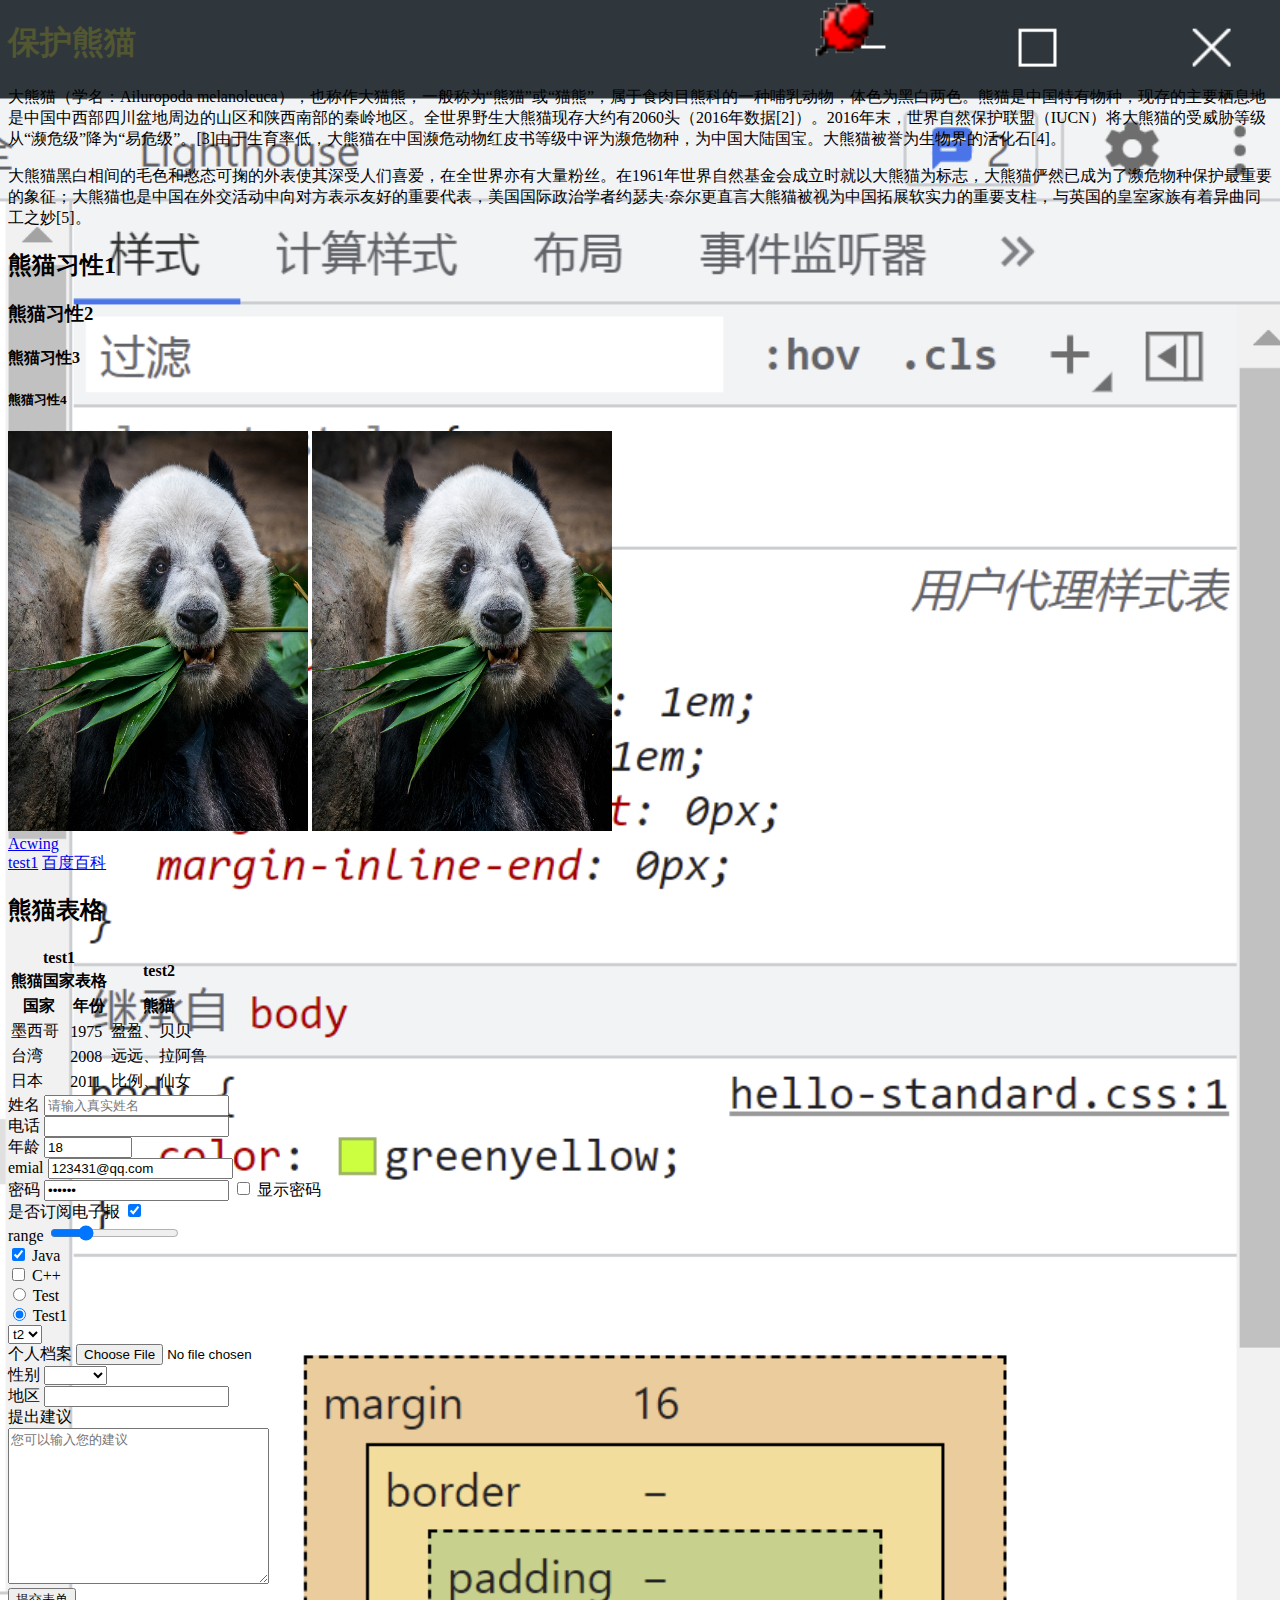
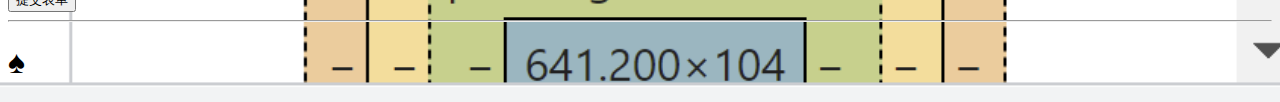
==== HTML/Hello.html @ 93fd22e2 "Upload FontEndUnion at 2022/4/11 19:14" ====
<!-- 告诉网页浏览器你的文件类型 -->
<!DOCTYPE html>
<!-- lang用于定义网页的语言，en代表的就是英文，中文的话就设置为zh -->
<!-- 注意这里的英文中文啥的是设置给搜索引擎看的，设置成zh就是告诉搜索引擎你的网页是中文网页，也就更容易被中文搜索到，对于页面本身语言的显示并没有影响 -->
<!-- 这些都是html规范，你的页面越规范，就越容易被搜索引擎所收录 -->
<html lang="en">
  <head>
    <!-- 设置网页编码为utf-8 -->
    <meta charset="UTF-8" />
    <!-- viewport:视窗(就是网页可见的范围) width=device-width表示设定内容宽度为装置的宽度 initial-scale=1代表默认缩放倍数为1 -->
    <meta name="viewport" content="width=device-width, initial-scale=1.0" />
    <meta http-equiv="X-UA-Compatible" content="IE=edge" />
    <!-- 这个配置就是让搜索引擎更方便的找到你的网站 -->
    <meta name="robots" content="index, follow" />
    <!-- 网站的基本介绍，搜索引擎会将其放在搜索出来的首页中 -->
    <meta name="description" content="教导熊猫相关的基本知识" />
    <!-- 定义网站的作者名 -->
    <meta name="author" content="Wwt" />
    <base target="_self" />
    <!-- 设置个人网站的icon -->
    <link rel="shortcut icon" href="../images/panda.jpg" />
    <link rel="bookmark" href="../images/panda.jpg" />
    <!-- title就是你网页的标题 -->
    <title>Document</title>
    <link rel="preconnect" href="https://fonts.googleapis.com" />
    <link rel="preconnect" href="https://fonts.gstatic.com" crossorigin />
    <link
      href="https://fonts.googleapis.com/css2?family=Zhi+Mang+Xing&display=swap"
      rel="stylesheet"
    />
    <link rel="stylesheet" href="../CSS/hello-standard.css" />
  </head>
  <body>
    <script>
      function showpassword() {
        let x = document.getElementById("password");
        alert(x.type);
        if (x.type === "password") {
          x.type = "text";
        } else {
          x.type = "password";
        }
      }
    </script>
    <h1
      class="heading"
      style="color: rgb(83, 87, 49)"
      onclick="alert('You have just clicked the h1 tag')"
    >
      保护熊猫
    </h1>

    <!-- <p id="lorem">
      Lorem ipsum dolor sit amet, consectetur adipisicing elit. Cupiditate
      consectetur doloremque neque rem hic. Eaque architecto iure iusto
      sapiente, optio nesciunt mollitia blanditiis porro doloribus
      exercitationem reprehenderit culpa illum ea magnam cum incidunt? Omnis
      illum officia molestiae iusto vitae rerum?
    </p> -->

    <!-- 未来onclick部分将由js负责，style部分由css负责 -->
    <p>
      大熊猫（学名：Ailuropoda
      melanoleuca），也称作大猫熊，一般称为“熊猫”或“猫熊”，属于食肉目熊科的一种哺乳动物，体色为黑白两色。熊猫是中国特有物种，现存的主要栖息地是中国中西部四川盆地周边的山区和陕西南部的秦岭地区。全世界野生大熊猫现存大约有2060头（2016年数据[2]）。2016年末，世界自然保护联盟（IUCN）将大熊猫的受威胁等级从“濒危级”降为“易危级”。[3]由于生育率低，大熊猫在中国濒危动物红皮书等级中评为濒危物种，为中国大陆国宝。大熊猫被誉为生物界的活化石[4]。
    </p>
    <p>
      大熊猫黑白相间的毛色和憨态可掬的外表使其深受人们喜爱，在全世界亦有大量粉丝。在1961年世界自然基金会成立时就以大熊猫为标志，大熊猫俨然已成为了濒危物种保护最重要的象征；大熊猫也是中国在外交活动中向对方表示友好的重要代表，美国国际政治学者约瑟夫·奈尔更直言大熊猫被视为中国拓展软实力的重要支柱，与英国的皇室家族有着异曲同工之妙[5]。
    </p>
    <!-- 六种标题大小 -->
    <h2 class="blueHead largeHead">熊猫习性1</h2>
    <h3 class="blueHead largeHead">熊猫习性2</h3>
    <h4 class="blueHead">熊猫习性3</h4>
    <h5 class="blueHead">熊猫习性4</h5>
    <img
      style="width: 300px; height: 400px"
      src="../images/panda.jpg"
      alt="panda"
    />
    <img
      style="width: 300px; height: 400px"
      src="../images/panda.jpg"
      alt="panda2"
    />
    <br />
    <div class="link1">
      <a
        href="https://git.acwing.com/a_little_buaaer/js-study/-/tree/passenger-counter"
        target="_blank"
        >Acwing</a
      >
    </div>
    <div class="link2">
      <a href="https://www.baidu.com">test1</a>
      <a href="https://www.baidu.com" target="_self">百度百科</a>
    </div>

    <h2>熊猫表格</h2>
    <table>
      <thead>
        <tr>
          <th colspan="2">test1</th>
          <th rowspan="2">test2</th>
        </tr>
        <tr>
          <!-- 这样写总标题的话，只会显示1格 -->
          <!-- <th>熊猫国家表格</th> -->
          <!-- colspan=k代表横跨多少格 -->
          <th colspan="2">熊猫国家表格</th>
        </tr>
      </thead>
      <tbody>
        <tr>
          <th>国家</th>
          <th>年份</th>
          <th>熊猫</th>
        </tr>
        <tr>
          <td>墨西哥</td>
          <td>1975</td>
          <td>盈盈、贝贝</td>
        </tr>
        <tr>
          <td>台湾</td>
          <td>2008</td>
          <td>远远、拉阿鲁</td>
        </tr>
        <tr>
          <td>日本</td>
          <td>2011</td>
          <td>比例、仙女</td>
        </tr>
      </tbody>
    </table>

    <form action="" method="get">
      <!-- 传递给后端的格式是"name"=value -->
      <!-- for就是链接对应id的input的 -->
      <label for="name">姓名</label>
      <!-- name可以说是input标签中最重要的标签属性，因为只有设置了name属性的input标签中输入的内容才会被传到网页的后端进行数据处理 -->
      <!-- required代表必须要求有输入值 -->
      <!-- placeholder中放入提示信息 -->
      <input
        id="name"
        type="text"
        name="myname"
        placeholder="请输入真实姓名"
        required
      />
      <br />
      <label for="telephone">电话</label>
      <input id="telephone" type="text" name="mytelephone" />
      <br />
      <label for="age">年龄</label>
      <!-- 输入数字，min/max设定最大数字,step代表每次调正的大小 -->
      <input
        type="number"
        id="age"
        value="18"
        min="0"
        max="150"
        step="0.01"
        required
      />
      <br />
      <label for="emial">emial</label>
      <input
        type="email"
        id="emial"
        name="myemail"
        value="123431@qq.com"
        required
      />
      <br />
      <label for="password">密码</label>
      <input
        type="password"
        id="password"
        value="123456"
        minlength="5"
        maxlength="12"
        required
      />
      <input id="showpassword" type="checkbox" onclick="showpassword()" />
      <label for="showpassword">显示密码</label>
      <br />
      <label for="checkbox">是否订阅电子报</label>
      <!-- checkbox传给后端的值取决于value属性(其实就是预设的默认值)中设定的值（如果不设定的话，会默认传给后端"name"=on） -->
      <input
        id="checkbox"
        type="checkbox"
        name="mycheckbox"
        value="yes"
        checked
      />
      <br />
      <label for="range">range</label>
      <!-- 其实这个range非常类似于type=number的变形 -->
      <input id="range" type="range" value="25" step="15" />
      <br />
      <div>
        <input type="checkbox" id="Java" checked />
        <label for="Java">Java</label>
      </div>
      <div>
        <input type="checkbox" id="C" />
        <label for="C++">C++</label>
      </div>
      <div>
        <!-- name相同的，要求选择只需要在其中之一添加required即可 -->
        <input type="radio" id="Test" name="test" />
        <label for="Test">Test</label>
      </div>
      <div>
        <input type="radio" id="Test1" name="test" checked />
        <label for="Test1">Test1</label>
      </div>
      <!-- 下拉选择表单控件 -->
      <select name="select-test" id="">
        <option value="test1">t1</option>
        <option value="test2" selected>t2</option>
      </select>
      <br />
      <label for="file">个人档案</label>
      <input type="file" id="file" />
      <br />

      <label for="gender">性别</label>
      <select name="gender" id="gender">
        <!-- 防止漏选 -->
        <option value=""></option>
        <option value="male" required>male</option>
        <option value="female">female</option>
        <option value="other">other</option>
      </select>
      <br />
      <!-- 假设现在要获取填表人的地址 -->
      <!-- 此时可以使用datalist，并且该tag自带数据查询 -->
      <label for="area">地区</label>
      <input type="text" list="arealist" id="area" name="area" />
      <datalist id="arealist">
        <option value="北京">北京市</option>
        <option value="南京">南京市</option>
        <option value="杭州">杭州市</option>
        <option value="金华">金华市</option>
      </datalist>
      <br />
      <label for="suggestion">提出建议</label>
      <br />
      <textarea
        name="suggestion"
        id="suggestion"
        cols="30"
        rows="10"
        placeholder="您可以输入您的建议"
      ></textarea>
      <br />
      <button type="submit">提交表单</button>
      <hr />
    </form>
    <!-- entity codes使用 -->
    <h1 id="redh1">&#9824;</h1>
  </body>
</html>
---- CSS/hello-standard.css ----
body {
    background-image: url("../images/inherited.png");
    background-size: cover;
    background-position: center;
}
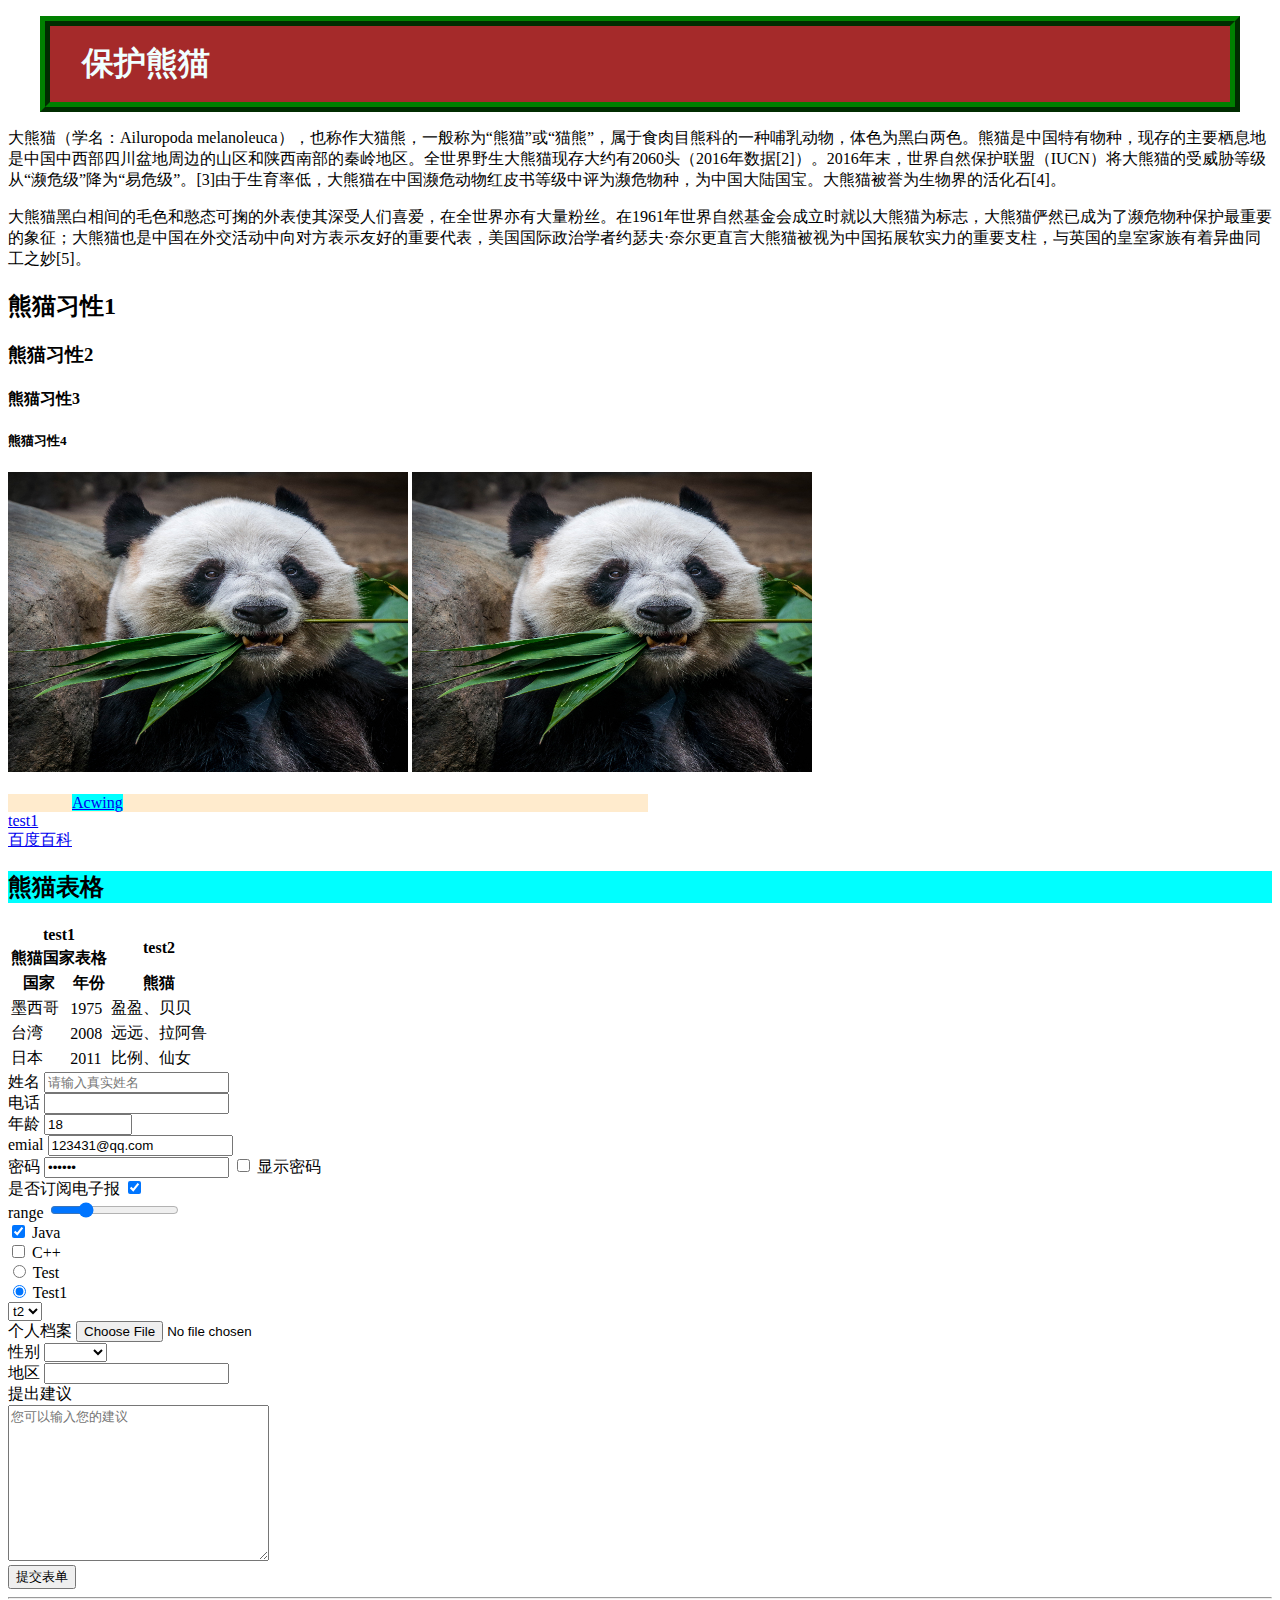
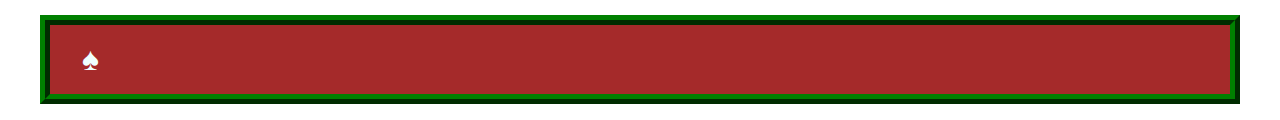
==== commit 5ebc574d: "Uploads FontEndUnion at 2022/4/13 16:48" ====
--- a/HTML/Hello.html
+++ b/HTML/Hello.html
@@ -4,53 +4,47 @@
 <!-- 注意这里的英文中文啥的是设置给搜索引擎看的，设置成zh就是告诉搜索引擎你的网页是中文网页，也就更容易被中文搜索到，对于页面本身语言的显示并没有影响 -->
 <!-- 这些都是html规范，你的页面越规范，就越容易被搜索引擎所收录 -->
 <html lang="en">
-  <head>
-    <!-- 设置网页编码为utf-8 -->
-    <meta charset="UTF-8" />
-    <!-- viewport:视窗(就是网页可见的范围) width=device-width表示设定内容宽度为装置的宽度 initial-scale=1代表默认缩放倍数为1 -->
-    <meta name="viewport" content="width=device-width, initial-scale=1.0" />
-    <meta http-equiv="X-UA-Compatible" content="IE=edge" />
-    <!-- 这个配置就是让搜索引擎更方便的找到你的网站 -->
-    <meta name="robots" content="index, follow" />
-    <!-- 网站的基本介绍，搜索引擎会将其放在搜索出来的首页中 -->
-    <meta name="description" content="教导熊猫相关的基本知识" />
-    <!-- 定义网站的作者名 -->
-    <meta name="author" content="Wwt" />
-    <base target="_self" />
-    <!-- 设置个人网站的icon -->
-    <link rel="shortcut icon" href="../images/panda.jpg" />
-    <link rel="bookmark" href="../images/panda.jpg" />
-    <!-- title就是你网页的标题 -->
-    <title>Document</title>
-    <link rel="preconnect" href="https://fonts.googleapis.com" />
-    <link rel="preconnect" href="https://fonts.gstatic.com" crossorigin />
-    <link
-      href="https://fonts.googleapis.com/css2?family=Zhi+Mang+Xing&display=swap"
-      rel="stylesheet"
-    />
-    <link rel="stylesheet" href="../CSS/hello-standard.css" />
-  </head>
-  <body>
-    <script>
-      function showpassword() {
-        let x = document.getElementById("password");
-        alert(x.type);
-        if (x.type === "password") {
-          x.type = "text";
-        } else {
-          x.type = "password";
-        }
-      }
-    </script>
-    <h1
-      class="heading"
-      style="color: rgb(83, 87, 49)"
-      onclick="alert('You have just clicked the h1 tag')"
-    >
-      保护熊猫
-    </h1>
-
-    <!-- <p id="lorem">
+    <head>
+        <!-- 设置网页编码为utf-8 -->
+        <meta charset="UTF-8" />
+        <!-- viewport:视窗(就是网页可见的范围) width=device-width表示设定内容宽度为装置的宽度 initial-scale=1代表默认缩放倍数为1 -->
+        <meta name="viewport" content="width=device-width, initial-scale=1.0" />
+        <meta http-equiv="X-UA-Compatible" content="IE=edge" />
+        <!-- 这个配置就是让搜索引擎更方便的找到你的网站 -->
+        <meta name="robots" content="index, follow" />
+        <!-- 网站的基本介绍，搜索引擎会将其放在搜索出来的首页中 -->
+        <meta name="description" content="教导熊猫相关的基本知识" />
+        <!-- 定义网站的作者名 -->
+        <meta name="author" content="Wwt" />
+        <base target="_self" />
+        <!-- 设置个人网站的icon -->
+        <link rel="shortcut icon" href="../images/panda.jpg" />
+        <link rel="bookmark" href="../images/panda.jpg" />
+        <!-- title就是你网页的标题 -->
+        <title>Document</title>
+        <link rel="preconnect" href="https://fonts.googleapis.com" />
+        <link rel="preconnect" href="https://fonts.gstatic.com" crossorigin />
+        <link
+            href="https://fonts.googleapis.com/css2?family=Zhi+Mang+Xing&display=swap"
+            rel="stylesheet"
+        />
+        <link rel="stylesheet" href="../CSS/hello-standard.css" />
+    </head>
+    <body>
+        <script>
+            function showpassword() {
+                let x = document.getElementById("password");
+                alert(x.type);
+                if (x.type === "password") {
+                    x.type = "text";
+                } else {
+                    x.type = "password";
+                }
+            }
+        </script>
+        <h1>保护熊猫</h1>
+
+        <!-- <p id="lorem">
       Lorem ipsum dolor sit amet, consectetur adipisicing elit. Cupiditate
       consectetur doloremque neque rem hic. Eaque architecto iure iusto
       sapiente, optio nesciunt mollitia blanditiis porro doloribus
@@ -58,206 +52,197 @@
       illum officia molestiae iusto vitae rerum?
     </p> -->
 
-    <!-- 未来onclick部分将由js负责，style部分由css负责 -->
-    <p>
-      大熊猫（学名：Ailuropoda
-      melanoleuca），也称作大猫熊，一般称为“熊猫”或“猫熊”，属于食肉目熊科的一种哺乳动物，体色为黑白两色。熊猫是中国特有物种，现存的主要栖息地是中国中西部四川盆地周边的山区和陕西南部的秦岭地区。全世界野生大熊猫现存大约有2060头（2016年数据[2]）。2016年末，世界自然保护联盟（IUCN）将大熊猫的受威胁等级从“濒危级”降为“易危级”。[3]由于生育率低，大熊猫在中国濒危动物红皮书等级中评为濒危物种，为中国大陆国宝。大熊猫被誉为生物界的活化石[4]。
-    </p>
-    <p>
-      大熊猫黑白相间的毛色和憨态可掬的外表使其深受人们喜爱，在全世界亦有大量粉丝。在1961年世界自然基金会成立时就以大熊猫为标志，大熊猫俨然已成为了濒危物种保护最重要的象征；大熊猫也是中国在外交活动中向对方表示友好的重要代表，美国国际政治学者约瑟夫·奈尔更直言大熊猫被视为中国拓展软实力的重要支柱，与英国的皇室家族有着异曲同工之妙[5]。
-    </p>
-    <!-- 六种标题大小 -->
-    <h2 class="blueHead largeHead">熊猫习性1</h2>
-    <h3 class="blueHead largeHead">熊猫习性2</h3>
-    <h4 class="blueHead">熊猫习性3</h4>
-    <h5 class="blueHead">熊猫习性4</h5>
-    <img
-      style="width: 300px; height: 400px"
-      src="../images/panda.jpg"
-      alt="panda"
-    />
-    <img
-      style="width: 300px; height: 400px"
-      src="../images/panda.jpg"
-      alt="panda2"
-    />
-    <br />
-    <div class="link1">
-      <a
-        href="https://git.acwing.com/a_little_buaaer/js-study/-/tree/passenger-counter"
-        target="_blank"
-        >Acwing</a
-      >
-    </div>
-    <div class="link2">
-      <a href="https://www.baidu.com">test1</a>
-      <a href="https://www.baidu.com" target="_self">百度百科</a>
-    </div>
-
-    <h2>熊猫表格</h2>
-    <table>
-      <thead>
-        <tr>
-          <th colspan="2">test1</th>
-          <th rowspan="2">test2</th>
-        </tr>
-        <tr>
-          <!-- 这样写总标题的话，只会显示1格 -->
-          <!-- <th>熊猫国家表格</th> -->
-          <!-- colspan=k代表横跨多少格 -->
-          <th colspan="2">熊猫国家表格</th>
-        </tr>
-      </thead>
-      <tbody>
-        <tr>
-          <th>国家</th>
-          <th>年份</th>
-          <th>熊猫</th>
-        </tr>
-        <tr>
-          <td>墨西哥</td>
-          <td>1975</td>
-          <td>盈盈、贝贝</td>
-        </tr>
-        <tr>
-          <td>台湾</td>
-          <td>2008</td>
-          <td>远远、拉阿鲁</td>
-        </tr>
-        <tr>
-          <td>日本</td>
-          <td>2011</td>
-          <td>比例、仙女</td>
-        </tr>
-      </tbody>
-    </table>
-
-    <form action="" method="get">
-      <!-- 传递给后端的格式是"name"=value -->
-      <!-- for就是链接对应id的input的 -->
-      <label for="name">姓名</label>
-      <!-- name可以说是input标签中最重要的标签属性，因为只有设置了name属性的input标签中输入的内容才会被传到网页的后端进行数据处理 -->
-      <!-- required代表必须要求有输入值 -->
-      <!-- placeholder中放入提示信息 -->
-      <input
-        id="name"
-        type="text"
-        name="myname"
-        placeholder="请输入真实姓名"
-        required
-      />
-      <br />
-      <label for="telephone">电话</label>
-      <input id="telephone" type="text" name="mytelephone" />
-      <br />
-      <label for="age">年龄</label>
-      <!-- 输入数字，min/max设定最大数字,step代表每次调正的大小 -->
-      <input
-        type="number"
-        id="age"
-        value="18"
-        min="0"
-        max="150"
-        step="0.01"
-        required
-      />
-      <br />
-      <label for="emial">emial</label>
-      <input
-        type="email"
-        id="emial"
-        name="myemail"
-        value="123431@qq.com"
-        required
-      />
-      <br />
-      <label for="password">密码</label>
-      <input
-        type="password"
-        id="password"
-        value="123456"
-        minlength="5"
-        maxlength="12"
-        required
-      />
-      <input id="showpassword" type="checkbox" onclick="showpassword()" />
-      <label for="showpassword">显示密码</label>
-      <br />
-      <label for="checkbox">是否订阅电子报</label>
-      <!-- checkbox传给后端的值取决于value属性(其实就是预设的默认值)中设定的值（如果不设定的话，会默认传给后端"name"=on） -->
-      <input
-        id="checkbox"
-        type="checkbox"
-        name="mycheckbox"
-        value="yes"
-        checked
-      />
-      <br />
-      <label for="range">range</label>
-      <!-- 其实这个range非常类似于type=number的变形 -->
-      <input id="range" type="range" value="25" step="15" />
-      <br />
-      <div>
-        <input type="checkbox" id="Java" checked />
-        <label for="Java">Java</label>
-      </div>
-      <div>
-        <input type="checkbox" id="C" />
-        <label for="C++">C++</label>
-      </div>
-      <div>
-        <!-- name相同的，要求选择只需要在其中之一添加required即可 -->
-        <input type="radio" id="Test" name="test" />
-        <label for="Test">Test</label>
-      </div>
-      <div>
-        <input type="radio" id="Test1" name="test" checked />
-        <label for="Test1">Test1</label>
-      </div>
-      <!-- 下拉选择表单控件 -->
-      <select name="select-test" id="">
-        <option value="test1">t1</option>
-        <option value="test2" selected>t2</option>
-      </select>
-      <br />
-      <label for="file">个人档案</label>
-      <input type="file" id="file" />
-      <br />
-
-      <label for="gender">性别</label>
-      <select name="gender" id="gender">
-        <!-- 防止漏选 -->
-        <option value=""></option>
-        <option value="male" required>male</option>
-        <option value="female">female</option>
-        <option value="other">other</option>
-      </select>
-      <br />
-      <!-- 假设现在要获取填表人的地址 -->
-      <!-- 此时可以使用datalist，并且该tag自带数据查询 -->
-      <label for="area">地区</label>
-      <input type="text" list="arealist" id="area" name="area" />
-      <datalist id="arealist">
-        <option value="北京">北京市</option>
-        <option value="南京">南京市</option>
-        <option value="杭州">杭州市</option>
-        <option value="金华">金华市</option>
-      </datalist>
-      <br />
-      <label for="suggestion">提出建议</label>
-      <br />
-      <textarea
-        name="suggestion"
-        id="suggestion"
-        cols="30"
-        rows="10"
-        placeholder="您可以输入您的建议"
-      ></textarea>
-      <br />
-      <button type="submit">提交表单</button>
-      <hr />
-    </form>
-    <!-- entity codes使用 -->
-    <h1 id="redh1">&#9824;</h1>
-  </body>
+        <!-- 未来onclick部分将由js负责，style部分由css负责 -->
+        <p>
+            大熊猫（学名：Ailuropoda
+            melanoleuca），也称作大猫熊，一般称为“熊猫”或“猫熊”，属于食肉目熊科的一种哺乳动物，体色为黑白两色。熊猫是中国特有物种，现存的主要栖息地是中国中西部四川盆地周边的山区和陕西南部的秦岭地区。全世界野生大熊猫现存大约有2060头（2016年数据[2]）。2016年末，世界自然保护联盟（IUCN）将大熊猫的受威胁等级从“濒危级”降为“易危级”。[3]由于生育率低，大熊猫在中国濒危动物红皮书等级中评为濒危物种，为中国大陆国宝。大熊猫被誉为生物界的活化石[4]。
+        </p>
+        <p>
+            大熊猫黑白相间的毛色和憨态可掬的外表使其深受人们喜爱，在全世界亦有大量粉丝。在1961年世界自然基金会成立时就以大熊猫为标志，大熊猫俨然已成为了濒危物种保护最重要的象征；大熊猫也是中国在外交活动中向对方表示友好的重要代表，美国国际政治学者约瑟夫·奈尔更直言大熊猫被视为中国拓展软实力的重要支柱，与英国的皇室家族有着异曲同工之妙[5]。
+        </p>
+        <!-- 六种标题大小 -->
+        <h2 class="blueHead largeHead">熊猫习性1</h2>
+        <h3 class="blueHead largeHead">熊猫习性2</h3>
+        <h4 class="blueHead">熊猫习性3</h4>
+        <h5 class="blueHead">熊猫习性4</h5>
+        <img src="../images/panda.jpg" alt="panda" />
+        <img src="../images/panda.jpg" alt="panda2" />
+        <br />
+        <br />
+        <div class="link1">
+            <a class="survy" href="https://git.acwing.com/" target="_blank"
+                >Acwing</a
+            >
+        </div>
+        <div class="link2">
+            <a href="https://www.baidu.com">test1</a><br />
+            <a href="https://www.baidu.com" target="_self">百度百科</a>
+        </div>
+
+        <h2 class="box">熊猫表格</h2>
+        <table>
+            <thead>
+                <tr>
+                    <th colspan="2">test1</th>
+                    <th rowspan="2">test2</th>
+                </tr>
+                <tr>
+                    <!-- 这样写总标题的话，只会显示1格 -->
+                    <!-- <th>熊猫国家表格</th> -->
+                    <!-- colspan=k代表横跨多少格 -->
+                    <th colspan="2">熊猫国家表格</th>
+                </tr>
+            </thead>
+            <tbody>
+                <tr>
+                    <th>国家</th>
+                    <th>年份</th>
+                    <th>熊猫</th>
+                </tr>
+                <tr>
+                    <td>墨西哥</td>
+                    <td>1975</td>
+                    <td>盈盈、贝贝</td>
+                </tr>
+                <tr>
+                    <td>台湾</td>
+                    <td>2008</td>
+                    <td>远远、拉阿鲁</td>
+                </tr>
+                <tr>
+                    <td>日本</td>
+                    <td>2011</td>
+                    <td>比例、仙女</td>
+                </tr>
+            </tbody>
+        </table>
+
+        <form action="" method="get">
+            <!-- 传递给后端的格式是"name"=value -->
+            <!-- for就是链接对应id的input的 -->
+            <label for="name">姓名</label>
+            <!-- name可以说是input标签中最重要的标签属性，因为只有设置了name属性的input标签中输入的内容才会被传到网页的后端进行数据处理 -->
+            <!-- required代表必须要求有输入值 -->
+            <!-- placeholder中放入提示信息 -->
+            <input
+                id="name"
+                type="text"
+                name="myname"
+                placeholder="请输入真实姓名"
+                required
+            />
+            <br />
+            <label for="telephone">电话</label>
+            <input id="telephone" type="text" name="mytelephone" />
+            <br />
+            <label for="age">年龄</label>
+            <!-- 输入数字，min/max设定最大数字,step代表每次调正的大小 -->
+            <input
+                type="number"
+                id="age"
+                value="18"
+                min="0"
+                max="150"
+                step="0.01"
+                required
+            />
+            <br />
+            <label for="emial">emial</label>
+            <input
+                type="email"
+                id="emial"
+                name="myemail"
+                value="123431@qq.com"
+                required
+            />
+            <br />
+            <label for="password">密码</label>
+            <input
+                type="password"
+                id="password"
+                value="123456"
+                minlength="5"
+                maxlength="12"
+                required
+            />
+            <input id="showpassword" type="checkbox" onclick="showpassword()" />
+            <label for="showpassword">显示密码</label>
+            <br />
+            <label for="checkbox">是否订阅电子报</label>
+            <!-- checkbox传给后端的值取决于value属性(其实就是预设的默认值)中设定的值（如果不设定的话，会默认传给后端"name"=on） -->
+            <input
+                id="checkbox"
+                type="checkbox"
+                name="mycheckbox"
+                value="yes"
+                checked
+            />
+            <br />
+            <label for="range">range</label>
+            <!-- 其实这个range非常类似于type=number的变形 -->
+            <input id="range" type="range" value="25" step="15" />
+            <br />
+            <div>
+                <input type="checkbox" id="Java" checked />
+                <label for="Java">Java</label>
+            </div>
+            <div>
+                <input type="checkbox" id="C" />
+                <label for="C++">C++</label>
+            </div>
+            <div>
+                <!-- name相同的，要求选择只需要在其中之一添加required即可 -->
+                <input type="radio" id="Test" name="test" />
+                <label for="Test">Test</label>
+            </div>
+            <div>
+                <input type="radio" id="Test1" name="test" checked />
+                <label for="Test1">Test1</label>
+            </div>
+            <!-- 下拉选择表单控件 -->
+            <select name="select-test" id="">
+                <option value="test1">t1</option>
+                <option value="test2" selected>t2</option>
+            </select>
+            <br />
+            <label for="file">个人档案</label>
+            <input type="file" id="file" />
+            <br />
+
+            <label for="gender">性别</label>
+            <select name="gender" id="gender">
+                <!-- 防止漏选 -->
+                <option value=""></option>
+                <option value="male" required>male</option>
+                <option value="female">female</option>
+                <option value="other">other</option>
+            </select>
+            <br />
+            <!-- 假设现在要获取填表人的地址 -->
+            <!-- 此时可以使用datalist，并且该tag自带数据查询 -->
+            <label for="area">地区</label>
+            <input type="text" list="arealist" id="area" name="area" />
+            <datalist id="arealist">
+                <option value="北京">北京市</option>
+                <option value="南京">南京市</option>
+                <option value="杭州">杭州市</option>
+                <option value="金华">金华市</option>
+            </datalist>
+            <br />
+            <label for="suggestion">提出建议</label>
+            <br />
+            <textarea
+                name="suggestion"
+                id="suggestion"
+                cols="30"
+                rows="10"
+                placeholder="您可以输入您的建议"
+            ></textarea>
+            <br />
+            <button type="submit">提交表单</button>
+            <hr />
+        </form>
+        <!-- entity codes使用 -->
+        <h1 id="redh1">&#9824;</h1>
+    </body>
 </html>
--- a/CSS/hello-standard.css
+++ b/CSS/hello-standard.css
@@ -1,5 +1,41 @@
-body {
-    background-image: url("../images/inherited.png");
-    background-size: cover;
-    background-position: center;
-}+h2.box {
+    background-color: aqua;
+}
+
+h1 {
+    background-color: brown;
+    color: azure;
+    padding: 1rem 2rem;
+    margin: 1rem 2rem;
+    border: 10px ridge green;
+}
+
+img {
+    height: 300px;
+    width: 400px;
+}
+
+a.survy {
+    background-color: aqua;
+    margin: 2rem 4rem;
+}
+
+div.link1 {
+    width: 50vw;
+    background-color: blanchedalmond;
+}
+
+/* a {
+    background-color: rgb(194, 123, 200);
+    color: aliceblue;
+    text-decoration: none;
+    display: block;
+    padding: 1rem 2rem;
+    margin: 1rem 2rem;
+    height: 5vh;
+    width: 8vw;
+} */
+
+/* a:hover {
+    background-color: bisque;
+} */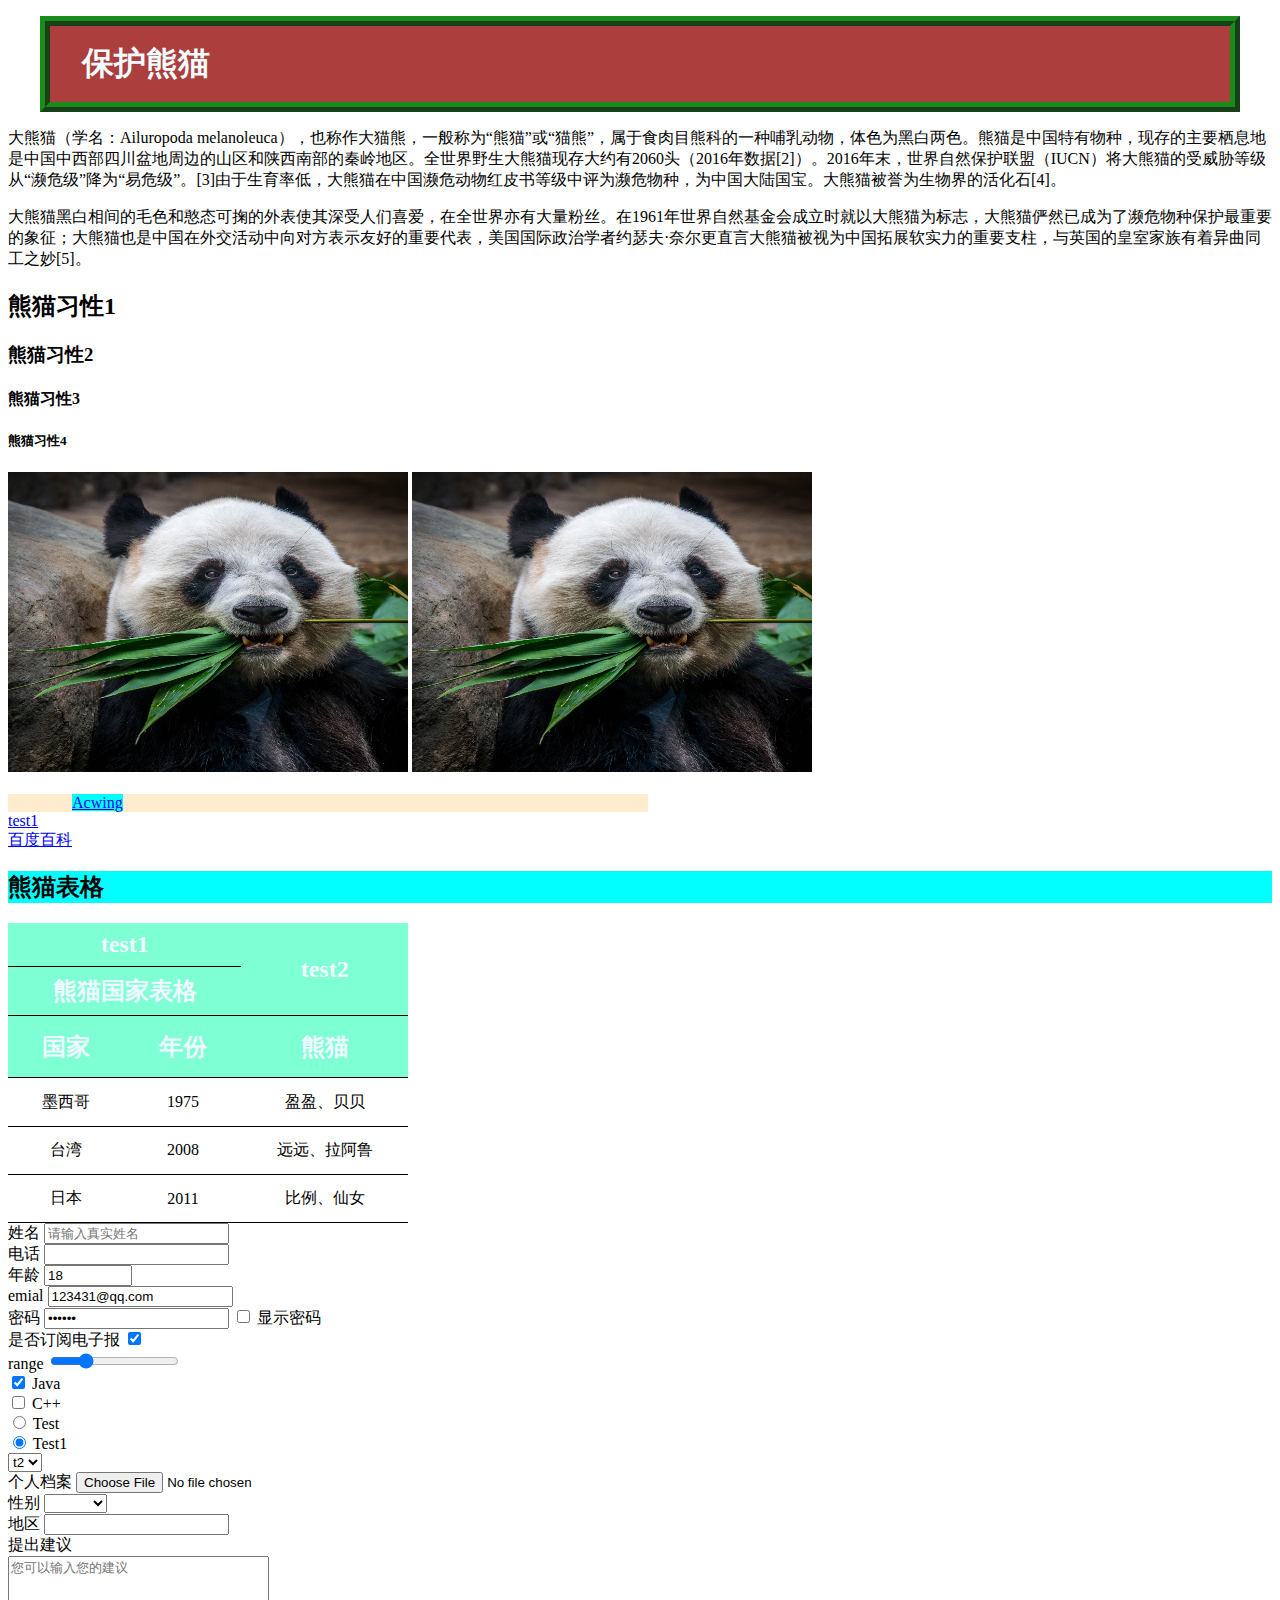
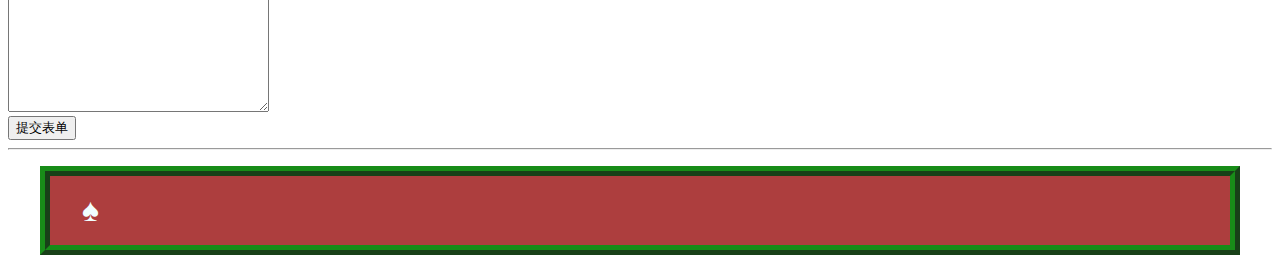
==== commit e66e9d84: "Uploads FrontEndUnion at 2022/4/15 15:14" ====
--- a/HTML/Hello.html
+++ b/HTML/Hello.html
@@ -1,248 +1,248 @@
-<!-- 告诉网页浏览器你的文件类型 -->
-<!DOCTYPE html>
-<!-- lang用于定义网页的语言，en代表的就是英文，中文的话就设置为zh -->
-<!-- 注意这里的英文中文啥的是设置给搜索引擎看的，设置成zh就是告诉搜索引擎你的网页是中文网页，也就更容易被中文搜索到，对于页面本身语言的显示并没有影响 -->
-<!-- 这些都是html规范，你的页面越规范，就越容易被搜索引擎所收录 -->
-<html lang="en">
-    <head>
-        <!-- 设置网页编码为utf-8 -->
-        <meta charset="UTF-8" />
-        <!-- viewport:视窗(就是网页可见的范围) width=device-width表示设定内容宽度为装置的宽度 initial-scale=1代表默认缩放倍数为1 -->
-        <meta name="viewport" content="width=device-width, initial-scale=1.0" />
-        <meta http-equiv="X-UA-Compatible" content="IE=edge" />
-        <!-- 这个配置就是让搜索引擎更方便的找到你的网站 -->
-        <meta name="robots" content="index, follow" />
-        <!-- 网站的基本介绍，搜索引擎会将其放在搜索出来的首页中 -->
-        <meta name="description" content="教导熊猫相关的基本知识" />
-        <!-- 定义网站的作者名 -->
-        <meta name="author" content="Wwt" />
-        <base target="_self" />
-        <!-- 设置个人网站的icon -->
-        <link rel="shortcut icon" href="../images/panda.jpg" />
-        <link rel="bookmark" href="../images/panda.jpg" />
-        <!-- title就是你网页的标题 -->
-        <title>Document</title>
-        <link rel="preconnect" href="https://fonts.googleapis.com" />
-        <link rel="preconnect" href="https://fonts.gstatic.com" crossorigin />
-        <link
-            href="https://fonts.googleapis.com/css2?family=Zhi+Mang+Xing&display=swap"
-            rel="stylesheet"
-        />
-        <link rel="stylesheet" href="../CSS/hello-standard.css" />
-    </head>
-    <body>
-        <script>
-            function showpassword() {
-                let x = document.getElementById("password");
-                alert(x.type);
-                if (x.type === "password") {
-                    x.type = "text";
-                } else {
-                    x.type = "password";
-                }
-            }
-        </script>
-        <h1>保护熊猫</h1>
-
-        <!-- <p id="lorem">
-      Lorem ipsum dolor sit amet, consectetur adipisicing elit. Cupiditate
-      consectetur doloremque neque rem hic. Eaque architecto iure iusto
-      sapiente, optio nesciunt mollitia blanditiis porro doloribus
-      exercitationem reprehenderit culpa illum ea magnam cum incidunt? Omnis
-      illum officia molestiae iusto vitae rerum?
-    </p> -->
-
-        <!-- 未来onclick部分将由js负责，style部分由css负责 -->
-        <p>
-            大熊猫（学名：Ailuropoda
-            melanoleuca），也称作大猫熊，一般称为“熊猫”或“猫熊”，属于食肉目熊科的一种哺乳动物，体色为黑白两色。熊猫是中国特有物种，现存的主要栖息地是中国中西部四川盆地周边的山区和陕西南部的秦岭地区。全世界野生大熊猫现存大约有2060头（2016年数据[2]）。2016年末，世界自然保护联盟（IUCN）将大熊猫的受威胁等级从“濒危级”降为“易危级”。[3]由于生育率低，大熊猫在中国濒危动物红皮书等级中评为濒危物种，为中国大陆国宝。大熊猫被誉为生物界的活化石[4]。
-        </p>
-        <p>
-            大熊猫黑白相间的毛色和憨态可掬的外表使其深受人们喜爱，在全世界亦有大量粉丝。在1961年世界自然基金会成立时就以大熊猫为标志，大熊猫俨然已成为了濒危物种保护最重要的象征；大熊猫也是中国在外交活动中向对方表示友好的重要代表，美国国际政治学者约瑟夫·奈尔更直言大熊猫被视为中国拓展软实力的重要支柱，与英国的皇室家族有着异曲同工之妙[5]。
-        </p>
-        <!-- 六种标题大小 -->
-        <h2 class="blueHead largeHead">熊猫习性1</h2>
-        <h3 class="blueHead largeHead">熊猫习性2</h3>
-        <h4 class="blueHead">熊猫习性3</h4>
-        <h5 class="blueHead">熊猫习性4</h5>
-        <img src="../images/panda.jpg" alt="panda" />
-        <img src="../images/panda.jpg" alt="panda2" />
-        <br />
-        <br />
-        <div class="link1">
-            <a class="survy" href="https://git.acwing.com/" target="_blank"
-                >Acwing</a
-            >
-        </div>
-        <div class="link2">
-            <a href="https://www.baidu.com">test1</a><br />
-            <a href="https://www.baidu.com" target="_self">百度百科</a>
-        </div>
-
-        <h2 class="box">熊猫表格</h2>
-        <table>
-            <thead>
-                <tr>
-                    <th colspan="2">test1</th>
-                    <th rowspan="2">test2</th>
-                </tr>
-                <tr>
-                    <!-- 这样写总标题的话，只会显示1格 -->
-                    <!-- <th>熊猫国家表格</th> -->
-                    <!-- colspan=k代表横跨多少格 -->
-                    <th colspan="2">熊猫国家表格</th>
-                </tr>
-            </thead>
-            <tbody>
-                <tr>
-                    <th>国家</th>
-                    <th>年份</th>
-                    <th>熊猫</th>
-                </tr>
-                <tr>
-                    <td>墨西哥</td>
-                    <td>1975</td>
-                    <td>盈盈、贝贝</td>
-                </tr>
-                <tr>
-                    <td>台湾</td>
-                    <td>2008</td>
-                    <td>远远、拉阿鲁</td>
-                </tr>
-                <tr>
-                    <td>日本</td>
-                    <td>2011</td>
-                    <td>比例、仙女</td>
-                </tr>
-            </tbody>
-        </table>
-
-        <form action="" method="get">
-            <!-- 传递给后端的格式是"name"=value -->
-            <!-- for就是链接对应id的input的 -->
-            <label for="name">姓名</label>
-            <!-- name可以说是input标签中最重要的标签属性，因为只有设置了name属性的input标签中输入的内容才会被传到网页的后端进行数据处理 -->
-            <!-- required代表必须要求有输入值 -->
-            <!-- placeholder中放入提示信息 -->
-            <input
-                id="name"
-                type="text"
-                name="myname"
-                placeholder="请输入真实姓名"
-                required
-            />
-            <br />
-            <label for="telephone">电话</label>
-            <input id="telephone" type="text" name="mytelephone" />
-            <br />
-            <label for="age">年龄</label>
-            <!-- 输入数字，min/max设定最大数字,step代表每次调正的大小 -->
-            <input
-                type="number"
-                id="age"
-                value="18"
-                min="0"
-                max="150"
-                step="0.01"
-                required
-            />
-            <br />
-            <label for="emial">emial</label>
-            <input
-                type="email"
-                id="emial"
-                name="myemail"
-                value="123431@qq.com"
-                required
-            />
-            <br />
-            <label for="password">密码</label>
-            <input
-                type="password"
-                id="password"
-                value="123456"
-                minlength="5"
-                maxlength="12"
-                required
-            />
-            <input id="showpassword" type="checkbox" onclick="showpassword()" />
-            <label for="showpassword">显示密码</label>
-            <br />
-            <label for="checkbox">是否订阅电子报</label>
-            <!-- checkbox传给后端的值取决于value属性(其实就是预设的默认值)中设定的值（如果不设定的话，会默认传给后端"name"=on） -->
-            <input
-                id="checkbox"
-                type="checkbox"
-                name="mycheckbox"
-                value="yes"
-                checked
-            />
-            <br />
-            <label for="range">range</label>
-            <!-- 其实这个range非常类似于type=number的变形 -->
-            <input id="range" type="range" value="25" step="15" />
-            <br />
-            <div>
-                <input type="checkbox" id="Java" checked />
-                <label for="Java">Java</label>
-            </div>
-            <div>
-                <input type="checkbox" id="C" />
-                <label for="C++">C++</label>
-            </div>
-            <div>
-                <!-- name相同的，要求选择只需要在其中之一添加required即可 -->
-                <input type="radio" id="Test" name="test" />
-                <label for="Test">Test</label>
-            </div>
-            <div>
-                <input type="radio" id="Test1" name="test" checked />
-                <label for="Test1">Test1</label>
-            </div>
-            <!-- 下拉选择表单控件 -->
-            <select name="select-test" id="">
-                <option value="test1">t1</option>
-                <option value="test2" selected>t2</option>
-            </select>
-            <br />
-            <label for="file">个人档案</label>
-            <input type="file" id="file" />
-            <br />
-
-            <label for="gender">性别</label>
-            <select name="gender" id="gender">
-                <!-- 防止漏选 -->
-                <option value=""></option>
-                <option value="male" required>male</option>
-                <option value="female">female</option>
-                <option value="other">other</option>
-            </select>
-            <br />
-            <!-- 假设现在要获取填表人的地址 -->
-            <!-- 此时可以使用datalist，并且该tag自带数据查询 -->
-            <label for="area">地区</label>
-            <input type="text" list="arealist" id="area" name="area" />
-            <datalist id="arealist">
-                <option value="北京">北京市</option>
-                <option value="南京">南京市</option>
-                <option value="杭州">杭州市</option>
-                <option value="金华">金华市</option>
-            </datalist>
-            <br />
-            <label for="suggestion">提出建议</label>
-            <br />
-            <textarea
-                name="suggestion"
-                id="suggestion"
-                cols="30"
-                rows="10"
-                placeholder="您可以输入您的建议"
-            ></textarea>
-            <br />
-            <button type="submit">提交表单</button>
-            <hr />
-        </form>
-        <!-- entity codes使用 -->
-        <h1 id="redh1">&#9824;</h1>
-    </body>
-</html>
+<!-- 告诉网页浏览器你的文件类型 -->
+<!DOCTYPE html>
+<!-- lang用于定义网页的语言，en代表的就是英文，中文的话就设置为zh -->
+<!-- 注意这里的英文中文啥的是设置给搜索引擎看的，设置成zh就是告诉搜索引擎你的网页是中文网页，也就更容易被中文搜索到，对于页面本身语言的显示并没有影响 -->
+<!-- 这些都是html规范，你的页面越规范，就越容易被搜索引擎所收录 -->
+<html lang="en">
+    <head>
+        <!-- 设置网页编码为utf-8 -->
+        <meta charset="UTF-8" />
+        <!-- viewport:视窗(就是网页可见的范围) width=device-width表示设定内容宽度为装置的宽度 initial-scale=1代表默认缩放倍数为1 -->
+        <meta name="viewport" content="width=device-width, initial-scale=1.0" />
+        <meta http-equiv="X-UA-Compatible" content="IE=edge" />
+        <!-- 这个配置就是让搜索引擎更方便的找到你的网站 -->
+        <meta name="robots" content="index, follow" />
+        <!-- 网站的基本介绍，搜索引擎会将其放在搜索出来的首页中 -->
+        <meta name="description" content="教导熊猫相关的基本知识" />
+        <!-- 定义网站的作者名 -->
+        <meta name="author" content="Wwt" />
+        <base target="_self" />
+        <!-- 设置个人网站的icon -->
+        <link rel="shortcut icon" href="../images/panda.jpg" />
+        <link rel="bookmark" href="../images/panda.jpg" />
+        <!-- title就是你网页的标题 -->
+        <title>Document</title>
+        <link rel="preconnect" href="https://fonts.googleapis.com" />
+        <link rel="preconnect" href="https://fonts.gstatic.com" crossorigin />
+        <link
+            href="https://fonts.googleapis.com/css2?family=Zhi+Mang+Xing&display=swap"
+            rel="stylesheet"
+        />
+        <link rel="stylesheet" href="../CSS/hello-standard.css" />
+    </head>
+    <body>
+        <script>
+            function showpassword() {
+                let x = document.getElementById("password");
+                alert(x.type);
+                if (x.type === "password") {
+                    x.type = "text";
+                } else {
+                    x.type = "password";
+                }
+            }
+        </script>
+        <h1>保护熊猫</h1>
+
+        <!-- <p id="lorem">
+      Lorem ipsum dolor sit amet, consectetur adipisicing elit. Cupiditate
+      consectetur doloremque neque rem hic. Eaque architecto iure iusto
+      sapiente, optio nesciunt mollitia blanditiis porro doloribus
+      exercitationem reprehenderit culpa illum ea magnam cum incidunt? Omnis
+      illum officia molestiae iusto vitae rerum?
+    </p> -->
+
+        <!-- 未来onclick部分将由js负责，style部分由css负责 -->
+        <p>
+            大熊猫（学名：Ailuropoda
+            melanoleuca），也称作大猫熊，一般称为“熊猫”或“猫熊”，属于食肉目熊科的一种哺乳动物，体色为黑白两色。熊猫是中国特有物种，现存的主要栖息地是中国中西部四川盆地周边的山区和陕西南部的秦岭地区。全世界野生大熊猫现存大约有2060头（2016年数据[2]）。2016年末，世界自然保护联盟（IUCN）将大熊猫的受威胁等级从“濒危级”降为“易危级”。[3]由于生育率低，大熊猫在中国濒危动物红皮书等级中评为濒危物种，为中国大陆国宝。大熊猫被誉为生物界的活化石[4]。
+        </p>
+        <p>
+            大熊猫黑白相间的毛色和憨态可掬的外表使其深受人们喜爱，在全世界亦有大量粉丝。在1961年世界自然基金会成立时就以大熊猫为标志，大熊猫俨然已成为了濒危物种保护最重要的象征；大熊猫也是中国在外交活动中向对方表示友好的重要代表，美国国际政治学者约瑟夫·奈尔更直言大熊猫被视为中国拓展软实力的重要支柱，与英国的皇室家族有着异曲同工之妙[5]。
+        </p>
+        <!-- 六种标题大小 -->
+        <h2 class="blueHead largeHead">熊猫习性1</h2>
+        <h3 class="blueHead largeHead">熊猫习性2</h3>
+        <h4 class="blueHead">熊猫习性3</h4>
+        <h5 class="blueHead">熊猫习性4</h5>
+        <img src="../images/panda.jpg" alt="panda" />
+        <img src="../images/panda.jpg" alt="panda2" />
+        <br />
+        <br />
+        <div class="link1">
+            <a class="survy" href="https://git.acwing.com/" target="_blank"
+                >Acwing</a
+            >
+        </div>
+        <div class="link2">
+            <a href="https://www.baidu.com">test1</a><br />
+            <a href="https://www.baidu.com" target="_self">百度百科</a>
+        </div>
+
+        <h2 class="box">熊猫表格</h2>
+        <table>
+            <thead>
+                <tr>
+                    <th colspan="2">test1</th>
+                    <th rowspan="2">test2</th>
+                </tr>
+                <tr>
+                    <!-- 这样写总标题的话，只会显示1格 -->
+                    <!-- <th>熊猫国家表格</th> -->
+                    <!-- colspan=k代表横跨多少格 -->
+                    <th colspan="2">熊猫国家表格</th>
+                </tr>
+            </thead>
+            <tbody>
+                <tr>
+                    <th>国家</th>
+                    <th>年份</th>
+                    <th>熊猫</th>
+                </tr>
+                <tr>
+                    <td>墨西哥</td>
+                    <td>1975</td>
+                    <td>盈盈、贝贝</td>
+                </tr>
+                <tr>
+                    <td>台湾</td>
+                    <td>2008</td>
+                    <td>远远、拉阿鲁</td>
+                </tr>
+                <tr>
+                    <td>日本</td>
+                    <td>2011</td>
+                    <td>比例、仙女</td>
+                </tr>
+            </tbody>
+        </table>
+
+        <form action="" method="get">
+            <!-- 传递给后端的格式是"name"=value -->
+            <!-- for就是链接对应id的input的 -->
+            <label for="name">姓名</label>
+            <!-- name可以说是input标签中最重要的标签属性，因为只有设置了name属性的input标签中输入的内容才会被传到网页的后端进行数据处理 -->
+            <!-- required代表必须要求有输入值 -->
+            <!-- placeholder中放入提示信息 -->
+            <input
+                id="name"
+                type="text"
+                name="myname"
+                placeholder="请输入真实姓名"
+                required
+            />
+            <br />
+            <label for="telephone">电话</label>
+            <input id="telephone" type="text" name="mytelephone" />
+            <br />
+            <label for="age">年龄</label>
+            <!-- 输入数字，min/max设定最大数字,step代表每次调正的大小 -->
+            <input
+                type="number"
+                id="age"
+                value="18"
+                min="0"
+                max="150"
+                step="0.01"
+                required
+            />
+            <br />
+            <label for="emial">emial</label>
+            <input
+                type="email"
+                id="emial"
+                name="myemail"
+                value="123431@qq.com"
+                required
+            />
+            <br />
+            <label for="password">密码</label>
+            <input
+                type="password"
+                id="password"
+                value="123456"
+                minlength="5"
+                maxlength="12"
+                required
+            />
+            <input id="showpassword" type="checkbox" onclick="showpassword()" />
+            <label for="showpassword">显示密码</label>
+            <br />
+            <label for="checkbox">是否订阅电子报</label>
+            <!-- checkbox传给后端的值取决于value属性(其实就是预设的默认值)中设定的值（如果不设定的话，会默认传给后端"name"=on） -->
+            <input
+                id="checkbox"
+                type="checkbox"
+                name="mycheckbox"
+                value="yes"
+                checked
+            />
+            <br />
+            <label for="range">range</label>
+            <!-- 其实这个range非常类似于type=number的变形 -->
+            <input id="range" type="range" value="25" step="15" />
+            <br />
+            <div>
+                <input type="checkbox" id="Java" checked />
+                <label for="Java">Java</label>
+            </div>
+            <div>
+                <input type="checkbox" id="C" />
+                <label for="C++">C++</label>
+            </div>
+            <div>
+                <!-- name相同的，要求选择只需要在其中之一添加required即可 -->
+                <input type="radio" id="Test" name="test" />
+                <label for="Test">Test</label>
+            </div>
+            <div>
+                <input type="radio" id="Test1" name="test" checked />
+                <label for="Test1">Test1</label>
+            </div>
+            <!-- 下拉选择表单控件 -->
+            <select name="select-test" id="">
+                <option value="test1">t1</option>
+                <option value="test2" selected>t2</option>
+            </select>
+            <br />
+            <label for="file">个人档案</label>
+            <input type="file" id="file" />
+            <br />
+
+            <label for="gender">性别</label>
+            <select name="gender" id="gender">
+                <!-- 防止漏选 -->
+                <option value=""></option>
+                <option value="male" required>male</option>
+                <option value="female">female</option>
+                <option value="other">other</option>
+            </select>
+            <br />
+            <!-- 假设现在要获取填表人的地址 -->
+            <!-- 此时可以使用datalist，并且该tag自带数据查询 -->
+            <label for="area">地区</label>
+            <input type="text" list="arealist" id="area" name="area" />
+            <datalist id="arealist">
+                <option value="北京">北京市</option>
+                <option value="南京">南京市</option>
+                <option value="杭州">杭州市</option>
+                <option value="金华">金华市</option>
+            </datalist>
+            <br />
+            <label for="suggestion">提出建议</label>
+            <br />
+            <textarea
+                name="suggestion"
+                id="suggestion"
+                cols="30"
+                rows="10"
+                placeholder="您可以输入您的建议"
+            ></textarea>
+            <br />
+            <button type="submit">提交表单</button>
+            <hr />
+        </form>
+        <!-- entity codes使用 -->
+        <h1 id="redh1">&#9824;</h1>
+    </body>
+</html>
--- a/CSS/hello-standard.css
+++ b/CSS/hello-standard.css
@@ -1,41 +1,84 @@
-h2.box {
-    background-color: aqua;
-}
-
-h1 {
-    background-color: brown;
-    color: azure;
-    padding: 1rem 2rem;
-    margin: 1rem 2rem;
-    border: 10px ridge green;
-}
-
-img {
-    height: 300px;
-    width: 400px;
-}
-
-a.survy {
-    background-color: aqua;
-    margin: 2rem 4rem;
-}
-
-div.link1 {
-    width: 50vw;
-    background-color: blanchedalmond;
-}
-
-/* a {
-    background-color: rgb(194, 123, 200);
-    color: aliceblue;
-    text-decoration: none;
-    display: block;
-    padding: 1rem 2rem;
-    margin: 1rem 2rem;
-    height: 5vh;
-    width: 8vw;
-} */
-
-/* a:hover {
-    background-color: bisque;
+h2.box {
+    background-color: aqua;
+}
+
+h1 {
+    background-color: brown;
+    color: azure;
+    padding: 1rem 2rem;
+    margin: 1rem 2rem;
+    border: 10px ridge green;
+    opacity: 0.9;
+    cursor: wait;
+}
+
+img {
+    height: 300px;
+    width: 400px;
+}
+
+a.survy {
+    background-color: aqua;
+    margin: 2rem 4rem;
+}
+
+div.link1 {
+    width: 50vw;
+    background-color: blanchedalmond;
+}
+
+/* table styling */
+table,
+th,
+td {
+    border-bottom: 1px solid black;
+    border-collapse: collapse;
+    text-align: center;
+}
+
+th,
+td {
+    padding: 0.5rem 0.75rem;
+}
+
+th {
+    background-color: aquamarine;
+    color: aliceblue;
+    font-size: 1.5rem;
+}
+
+td {
+    /* properity name */
+    transition: all 1s ease-in;
+    /* transition: color 1s; */
+    /* 比较奇怪的一点，background-color和color的转场效果相互覆盖了 */
+    /* 这是因为transition会互相覆盖，这里需要设置为all(套用给所有属性) */
+    /* duration */
+    /* timing function */
+    /* timing function 就是用于调整动画和时间播放速度的关系的 */
+}
+
+td:hover {
+    background-color: grey;
+    color: bisque;
+}
+
+table {
+    height: 300px;
+    width: 400px;
+}
+
+/* a {
+    background-color: rgb(194, 123, 200);
+    color: aliceblue;
+    text-decoration: none;
+    display: block;
+    padding: 1rem 2rem;
+    margin: 1rem 2rem;
+    height: 5vh;
+    width: 8vw;
+} */
+
+/* a:hover {
+    background-color: bisque;
 } */